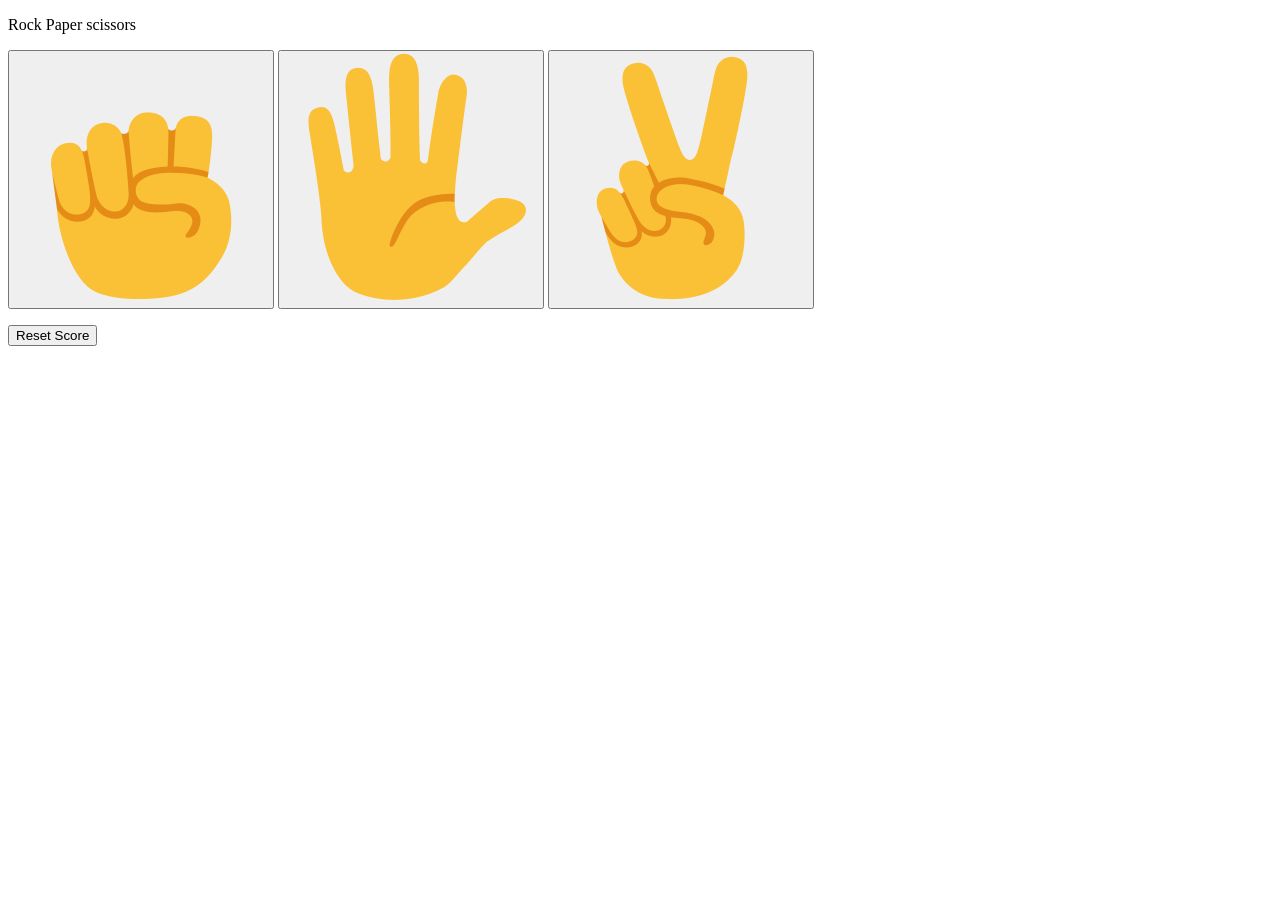
==== rockps.html @ b4a64d5d "intial commit, rps" ====
<!DOCTYPE html>
<html>
  <head>
    <title>Rock Paper Scissors</title>
    <link rel="stylesheet" href="rps-gen.css">
    <link rel="stylesheet" href="rps-css.css">
  </head>
  <body>
    <p class="title">
      Rock Paper scissors
    </p>
    <div class="buttons">
      <button class="mov" onclick="
        pickCmpMov();
        playGame('rock');
      ">
      <img src="rpsemoj/rock-emoji.png" class="mov-icon"></button>

      <button class="mov" onclick="
        pickCmpMov();
        playGame('paper');
      ">
      <img src="rpsemoj/paper-emoji.png" class="mov-icon"></button>

      <button class="mov" onclick="
        pickCmpMov();
        playGame('scissors');
      ">
      <img src="rpsemoj/scissors-emoji.png" class="mov-icon"></button>
    </div>

    <p class="js-res res"></p>
    <p class="js-mov"></p>
    <p class="js-score score"> </p>

    <button class="rst-score" onclick="
      score.losses=0;
      score.ties=0;
      score.wins=0;
      localStorage.removeItem('score');
      updateScoreElm();
      alert('score has been reset.');
    ">Reset Score</button>

    <script src="rps-js.js"></script>
    </body>
</html>
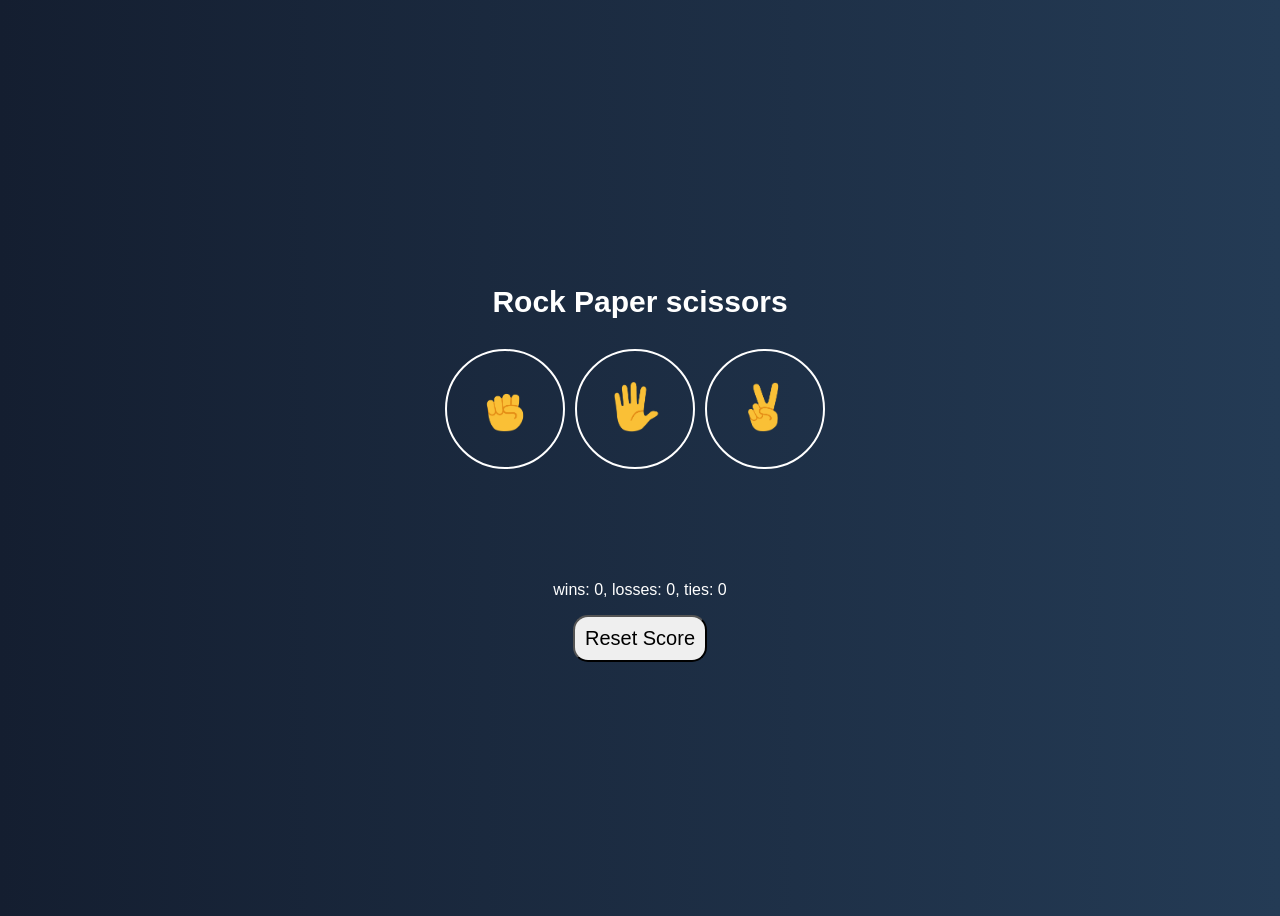
==== commit cc0f8294: "improved mobile responsiveness, added hover effects" ====
--- a/rockps.html
+++ b/rockps.html
@@ -2,8 +2,9 @@
 <html>
   <head>
     <title>Rock Paper Scissors</title>
-    <link rel="stylesheet" href="rps-gen.css">
-    <link rel="stylesheet" href="rps-css.css">
+    <meta name="viewport" content="width=device-width, initial-scale=1.0">
+    <link rel="stylesheet" href="rps-css/rps-gen.css">
+    <link rel="stylesheet" href="rps-css/rps-css.css">
   </head>
   <body>
     <p class="title">
@@ -42,7 +43,7 @@
       alert('score has been reset.');
     ">Reset Score</button>
 
-    <script src="rps-js.js"></script>
+    <script src="rps-js/rps-js.js"></script>
     </body>
 </html>
 
--- a/rps-css/rps-gen.css
+++ b/rps-css/rps-gen.css
@@ -0,0 +1,11 @@
+body{
+  display: flex;
+  justify-content: center;
+  align-items: center;
+  height: 100vh;
+  flex-direction: column;
+  
+  background: linear-gradient(to right, #141e30, #243b55);
+  color: white;
+  font-family: Arial, Helvetica, sans-serif;
+}
--- a/rps-css/rps-css.css
+++ b/rps-css/rps-css.css
@@ -0,0 +1,80 @@
+.title{
+  font-size:30px;
+  font-weight: bold;
+}
+.buttons{
+  display: flex;
+  flex-direction: row;
+}
+.mov-icon{
+  height: 50px;
+}
+.mov{
+  border-radius: 70px;
+  padding: 20px;
+  background-color: transparent;
+  border: 2px solid white;
+  width:120px;
+  height:120px;
+  margin-right:10px;
+  cursor: pointer;
+  transition: 0.3s;
+}
+.mov:hover{
+  transform: scale(1.102);
+}
+.res{
+  font-size: 25px;
+  font-weight: bold;
+}
+.score{
+  margin-top: 30px;
+}
+.rst-score{
+  padding:10px;
+  font-size: 20px;
+  border-radius: 15px;
+  cursor:pointer;
+  transition: 0.3s;
+}
+.rst-score:hover{
+  transform: scale(1.102);
+}
+@media (max-width: 600px){
+
+  .title{
+    font-size: 30px;
+    text-align: center;
+  }
+
+  .buttons{
+    flex-direction: row;
+    align-items: center;
+  }
+
+  .mov{
+    width: 100px;
+    height: 100px;
+    margin-bottom: 12px;
+  }
+
+  .mov-icon{
+    height: 55px;
+  }
+
+  .res{
+    font-size: 32px;
+    text-align: center;
+  }
+
+  .score{
+    text-align: center;
+    padding: 0 20px;
+  }
+
+  .rst-score{
+    font-size: 18px;
+    padding: 12px 18px;
+  }
+
+}
